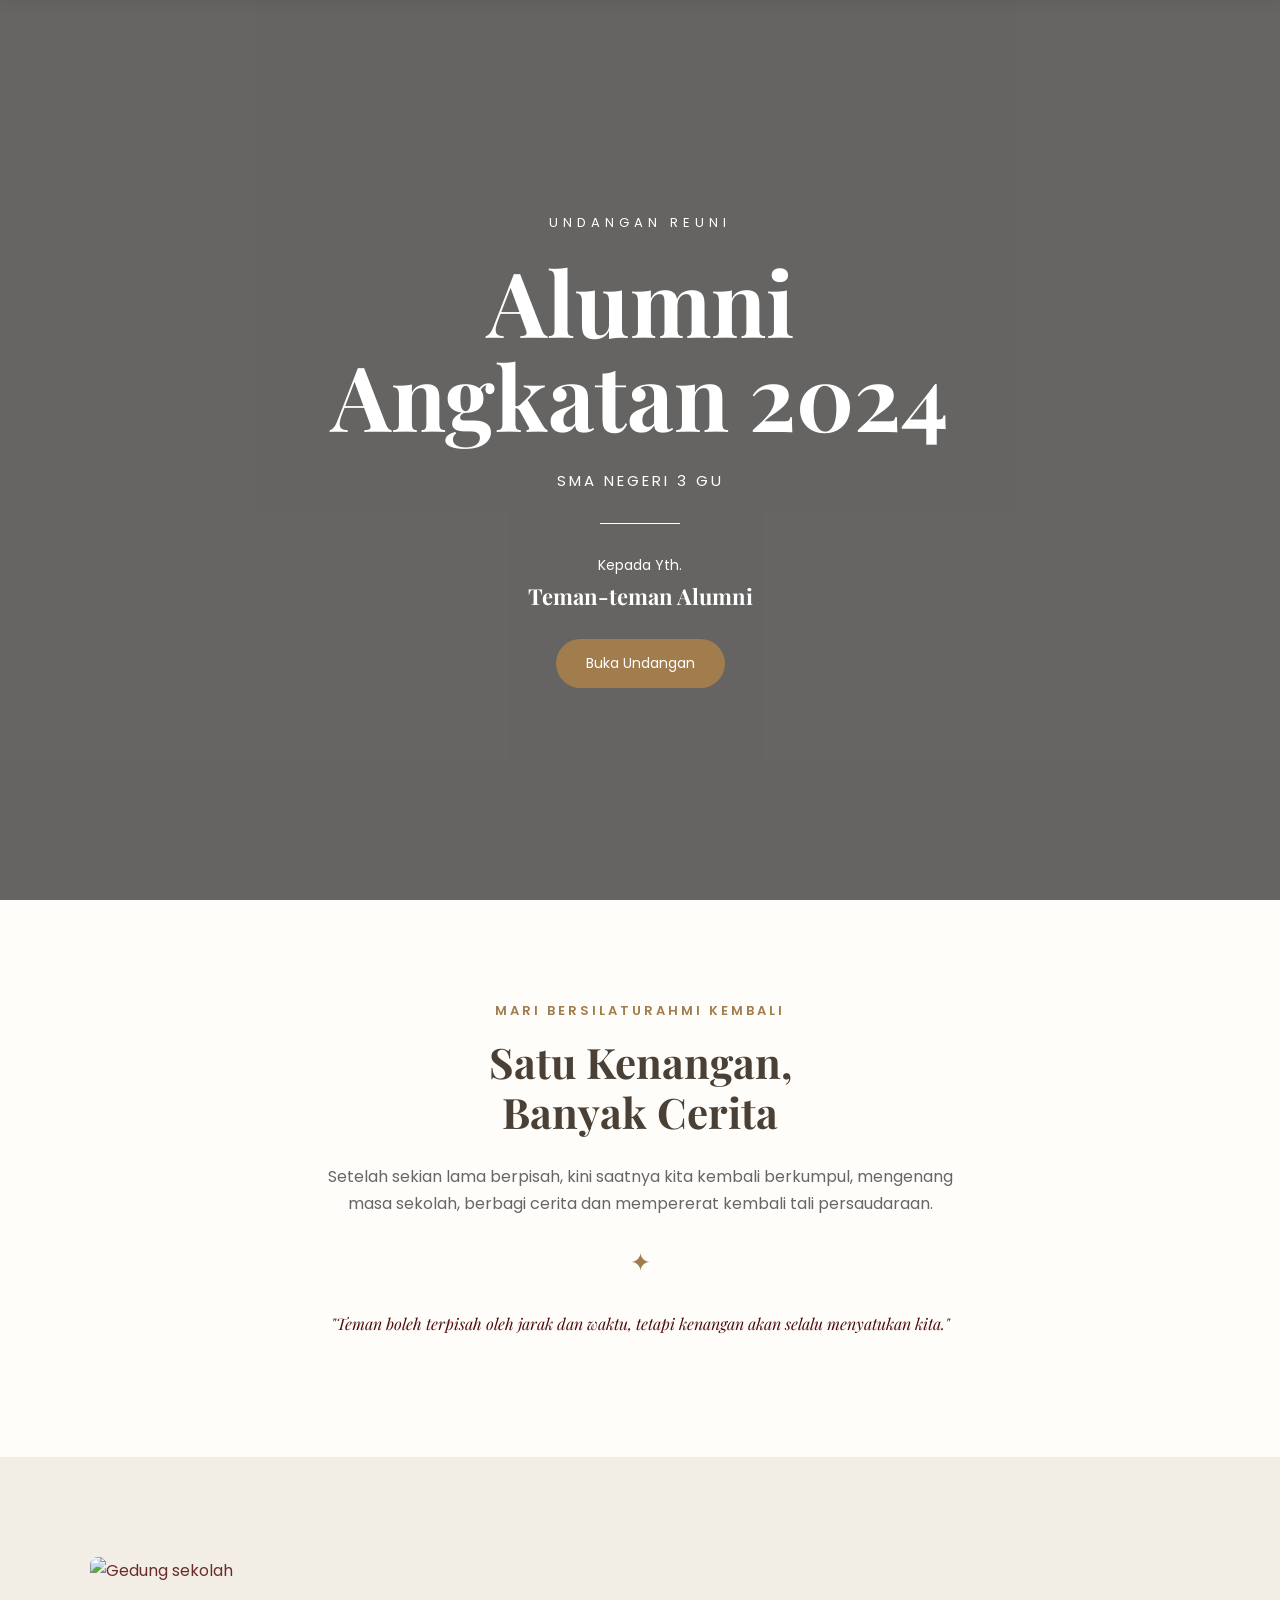
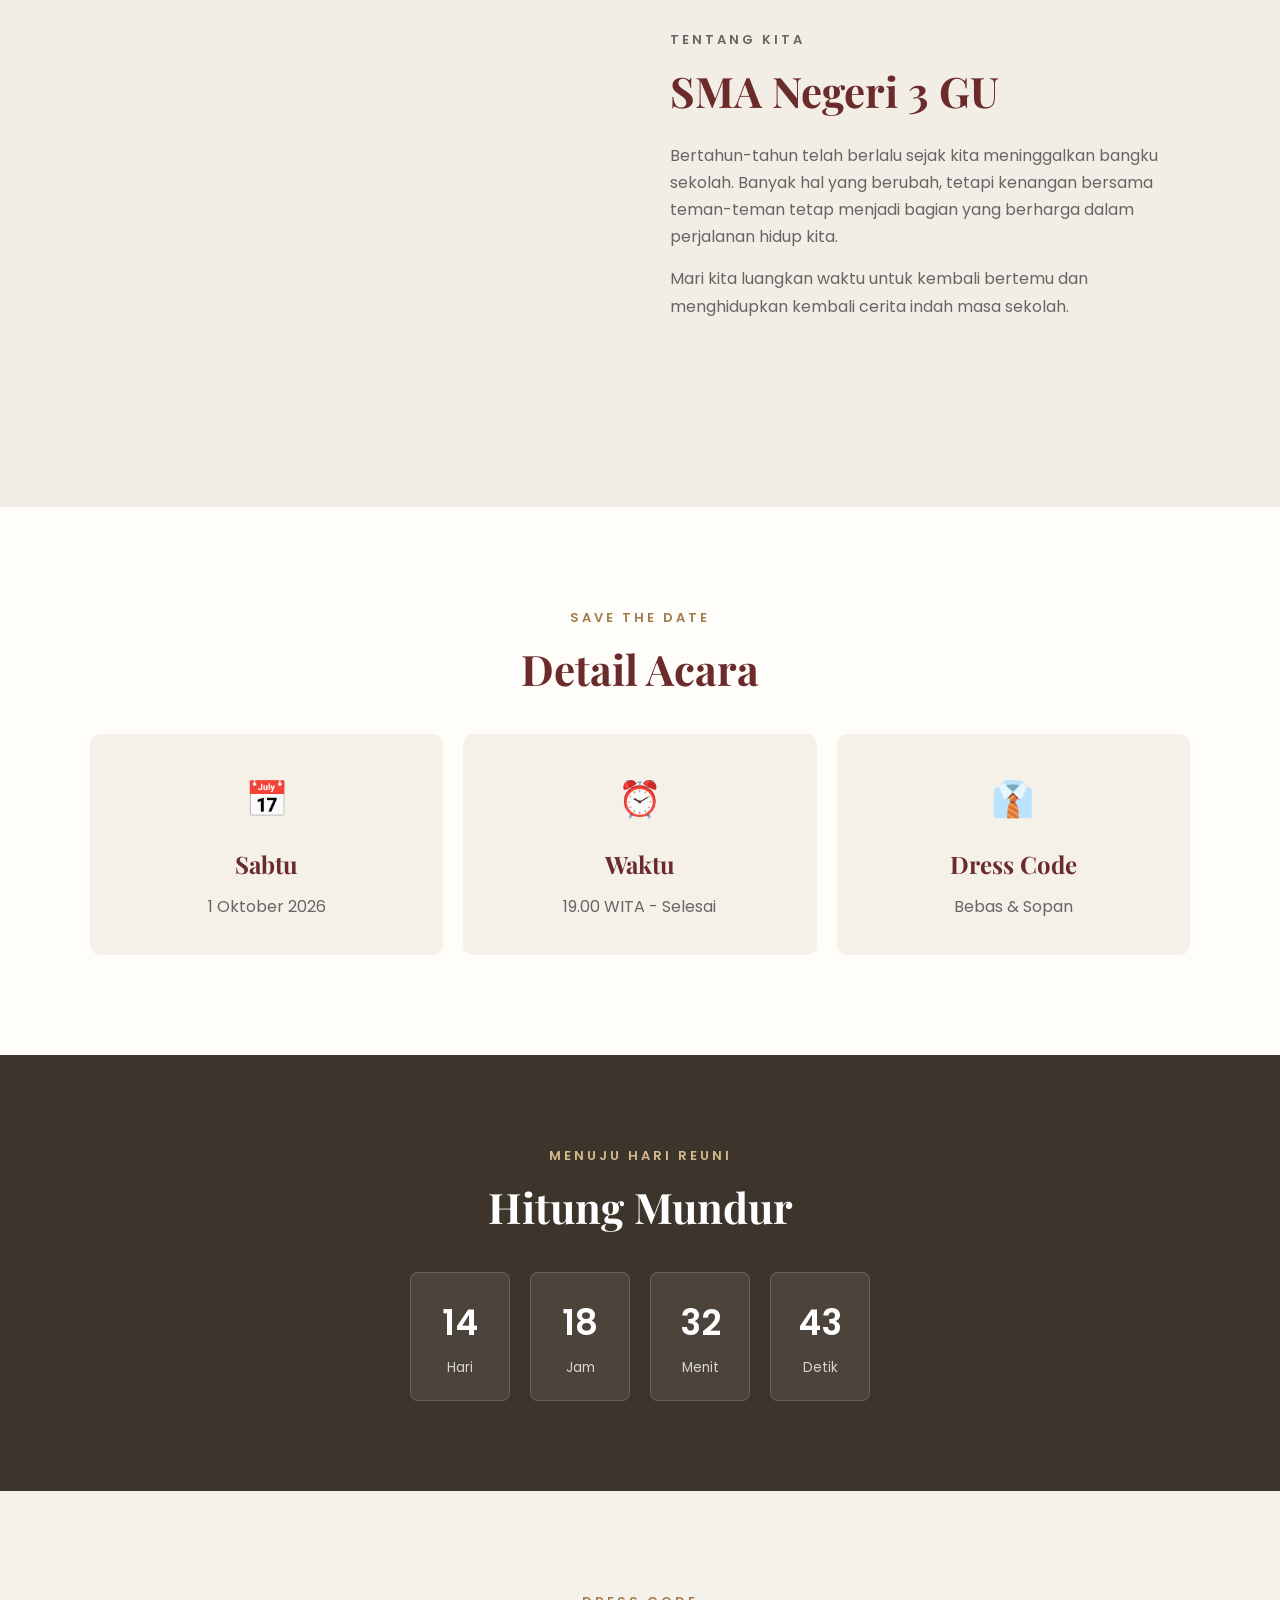
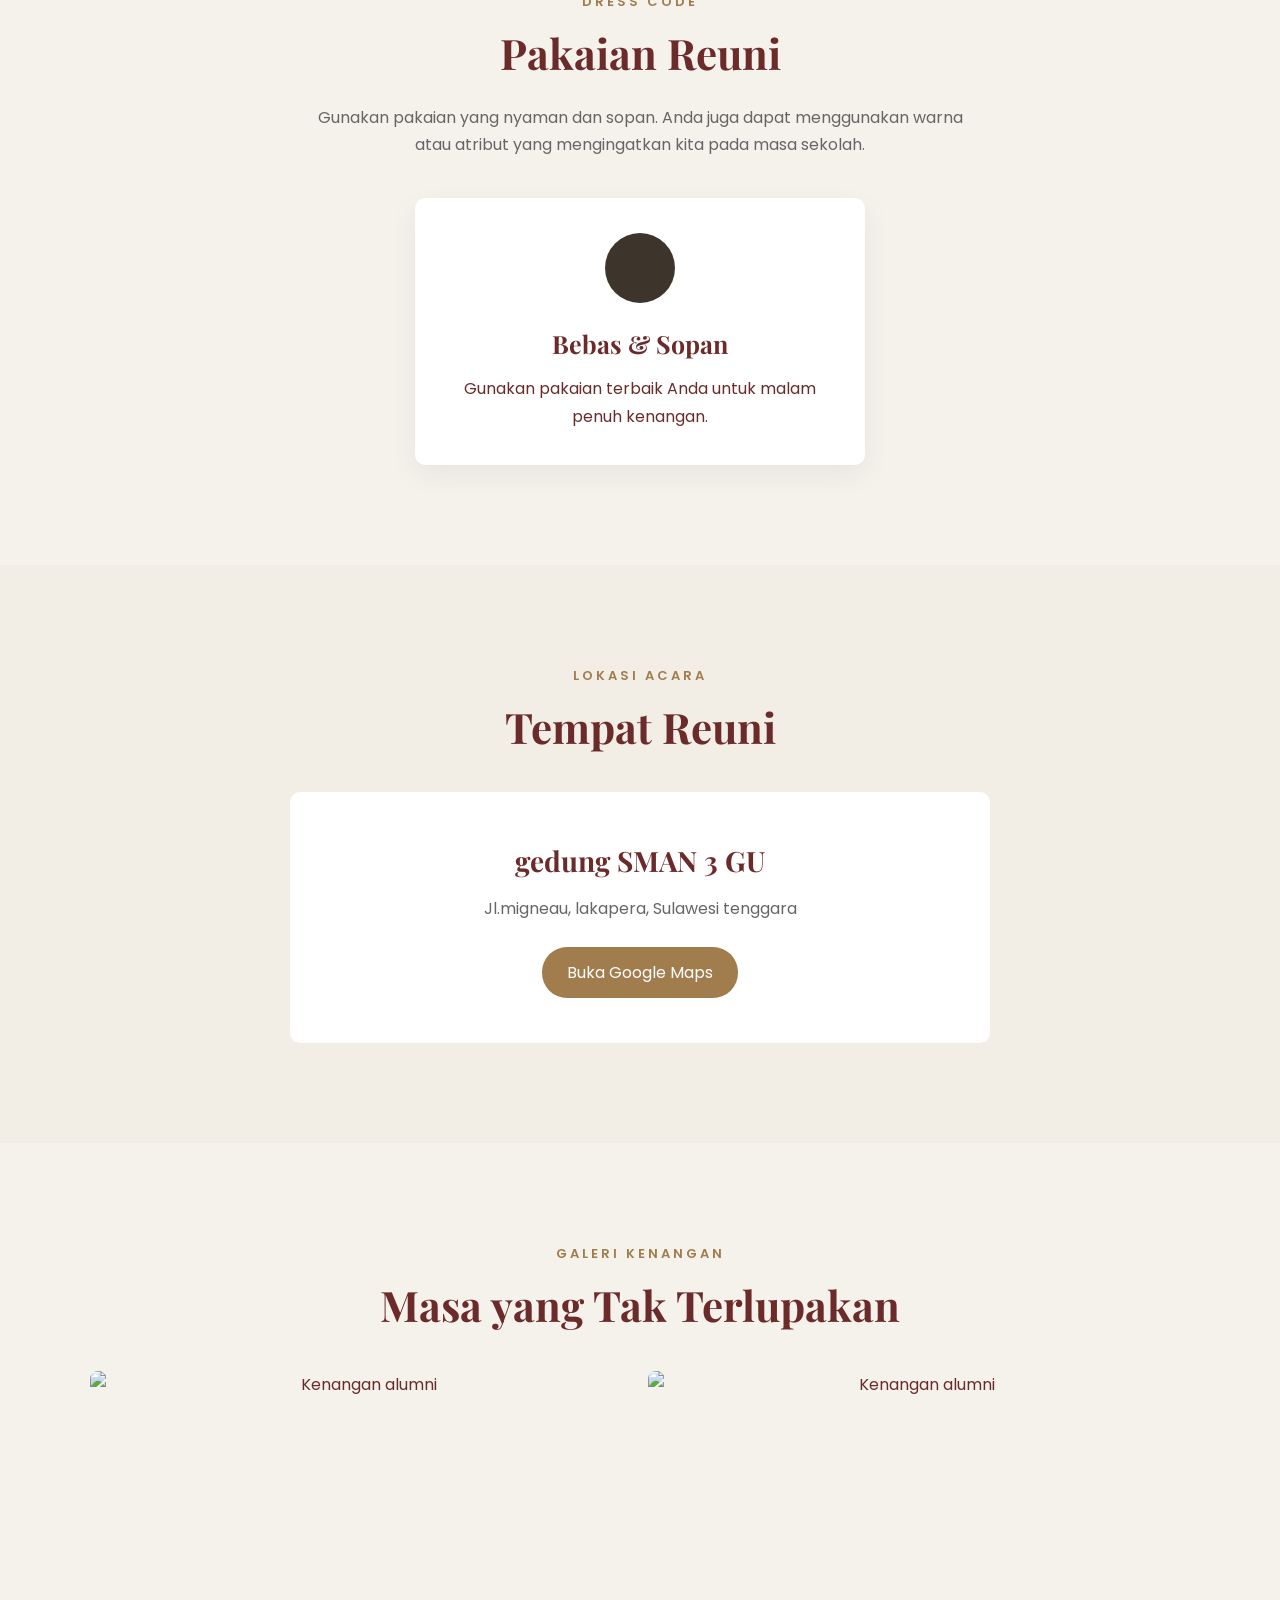
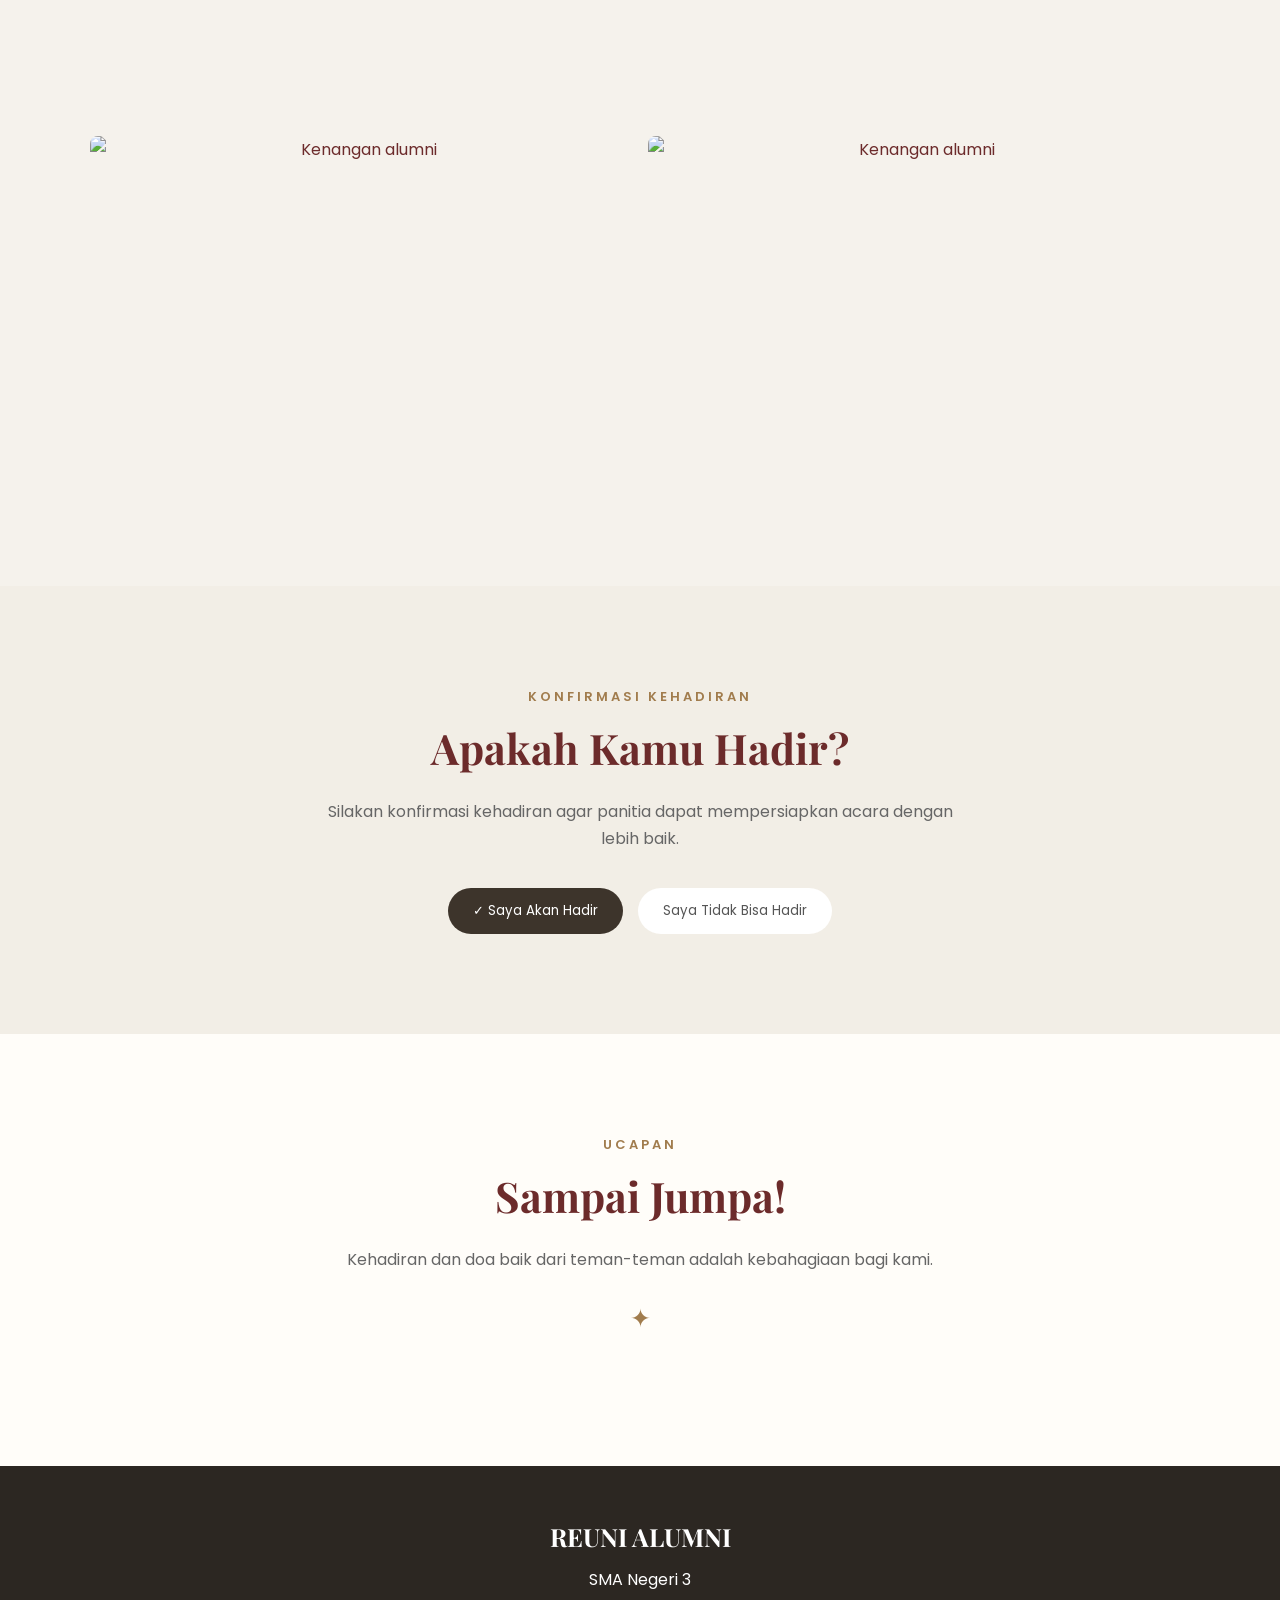
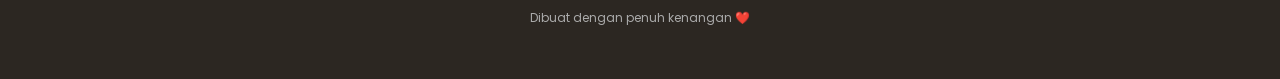
==== index.html @ e2ecbf92 "Rename indeks.html to index.html" ====
<!DOCTYPE html>
<html lang="id">
<head>
    <meta charset="UTF-8">
    <meta name="viewport" content="width=device-width, initial-scale=1.0">

    <title>Undangan Reuni Alumni</title>

    <link rel="stylesheet" href="style.css">

    <!-- Font -->
    <link rel="preconnect" href="https://fonts.googleapis.com">
    <link rel="preconnect" href="https://fonts.gstatic.com" crossorigin>
    <link href="https://fonts.googleapis.com/css2?family=Playfair+Display:wght@400;500;600;700&family=Poppins:wght@300;400;500;600&display=swap" rel="stylesheet">
</head>

<body>

    <!-- =========================
         HALAMAN PEMBUKA
    ========================== -->

    <section class="cover" id="cover">

        <div class="cover-overlay"></div>

        <div class="cover-content">

            <p class="small-title">UNDANGAN REUNI</p>

            <h1>
                Alumni<br>
                Angkatan 2024
            </h1>

            <p class="school-name">
                SMA NEGERI 3 GU
            </p>

            <div class="cover-line"></div>

            <p class="guest-text">
                Kepada Yth.
            </p>

            <h2 class="guest-name">
                Teman-teman Alumni
            </h2>

            <button class="open-button" onclick="openInvitation()">
                Buka Undangan
            </button>

        </div>

    </section>


    <!-- =========================
         NAVIGASI
    ========================== -->

    <nav class="navbar" id="navbar">

        <div class="nav-logo">
            REUNI
        </div>

        <div class="nav-links">

            <a href="#home">Beranda</a>
            <a href="#acara">Acara</a>
            <a href="#galeri">Galeri</a>
            <a href="#lokasi">Lokasi</a>
            <a href="#konfirmasi">Konfirmasi</a>

        </div>

        <button class="music-button" onclick="toggleMusic()">
            ♪
        </button>

    </nav>


    <main id="main-content">

        <!-- =========================
             HERO
        ========================== -->

        <section class="hero section" id="home">

            <div class="container">

                <p class="section-label">
                    MARI BERSILATURAHMI KEMBALI
                </p>

                <h2>
                    Satu Kenangan,<br>
                    Banyak Cerita
                </h2>

                <p class="description">
                    Setelah sekian lama berpisah, kini saatnya kita
                    kembali berkumpul, mengenang masa sekolah,
                    berbagi cerita dan mempererat kembali tali
                    persaudaraan.
                </p>

                <div class="ornament">
                    ✦
                </div>

                <p class="quote">
                    "Teman boleh terpisah oleh jarak dan waktu,
                    tetapi kenangan akan selalu menyatukan kita."
                </p>

            </div>

        </section>


        <!-- =========================
             PROFIL SEKOLAH
        ========================== -->

        <section class="school section">

            <div class="container two-column">

                <div class="image-box">

                    <img
                        src="images/gambar (2).jpeg"
                        alt="Gedung sekolah"
                    >

                </div>

                <div class="text-box">

                    <p class="section-label">
                        TENTANG KITA
                    </p>

                    <h2>
                        SMA Negeri 3 GU
                    </h2>

                    <p>
                        Bertahun-tahun telah berlalu sejak kita
                        meninggalkan bangku sekolah. Banyak hal
                        yang berubah, tetapi kenangan bersama
                        teman-teman tetap menjadi bagian yang
                        berharga dalam perjalanan hidup kita.
                    </p>

                    <p>
                        Mari kita luangkan waktu untuk kembali
                        bertemu dan menghidupkan kembali cerita
                        indah masa sekolah.
                    </p>

                </div>

            </div>

        </section>


        <!-- =========================
             DETAIL ACARA
        ========================== -->

        <section class="event section" id="acara">

            <div class="container">

                <p class="section-label">
                    SAVE THE DATE
                </p>

                <h2>
                    Detail Acara
                </h2>

                <div class="event-card">

                    <div class="event-item">

                        <span class="event-icon">📅</span>

                        <h3>
                            Sabtu
                        </h3>

                        <p>
                            1 Oktober 2026
                        </p>

                    </div>

                    <div class="event-item">

                        <span class="event-icon">⏰</span>

                        <h3>
                            Waktu
                        </h3>

                        <p>
                            19.00 WITA - Selesai
                        </p>

                    </div>

                    <div class="event-item">

                        <span class="event-icon">👔</span>

                        <h3>
                            Dress Code
                        </h3>

                        <p>
                            Bebas & Sopan
                        </p>

                    </div>

                </div>

            </div>

        </section>


        <!-- =========================
             COUNTDOWN
        ========================== -->

        <section class="countdown-section">

            <div class="container">

                <p class="section-label">
                    MENUJU HARI REUNI
                </p>

                <h2>
                    Hitung Mundur
                </h2>

               <div class="countdown">

    <div class="count-box">
        <span id="days">00</span>
        <small>Hari</small>
    </div>

    <div class="count-box">
        <span id="hours">00</span>
        <small>Jam</small>
    </div>

    <div class="count-box">
        <span id="minutes">00</span>
        <small>Menit</small>
    </div>

    <div class="count-box">
        <span id="seconds">00</span>
        <small>Detik</small>
    </div>


            </div>

        </section>


        <!-- =========================
             DRESS CODE
        ========================== -->

        <section class="dress section">

            <div class="container">

                <p class="section-label">
                    DRESS CODE
                </p>

                <h2>
                    Pakaian Reuni
                </h2>

                <p class="description">
                    Gunakan pakaian yang nyaman dan sopan.
                    Anda juga dapat menggunakan warna atau
                    atribut yang mengingatkan kita pada masa sekolah.
                </p>

                <div class="dress-box">

                    <div class="dress-color"></div>

                    <h3>
                        Bebas & Sopan
                    </h3>

                    <p>
                        Gunakan pakaian terbaik Anda
                        untuk malam penuh kenangan.
                    </p>

                </div>

            </div>

        </section>


        <!-- =========================
             LOKASI
        ========================== -->

        <section class="location section" id="lokasi">

            <div class="container">

                <p class="section-label">
                    LOKASI ACARA
                </p>

                <h2>
                    Tempat Reuni
                </h2>

                <div class="location-card">

                    <div class="location-info">

                        <h3>
                            gedung SMAN 3 GU
                        </h3>

                        <p>
                            Jl.migneau,
                            lakapera,
                            Sulawesi tenggara
                        </p>

                        <a
                            href="https://www.google.com/maps/place/SMA+NEGERI+3+GU/@-5.2052223,122.528623,18.38z/data=!4m6!3m5!1s0x2da39b0356689ca3:0xe219dee96e29bca5!8m2!3d-5.2056052!4d122.5286062!16s%2Fg%2F11gmxyjk_3?entry=ttu&g_ep=EgoyMDI2MDkyOC4wIKXMDSoASAFQAw%3D%3D"
                            target="_blank"
                            class="map-button"
                        >
                            Buka Google Maps
                        </a>

                    </div>

                </div>

            </div>

        </section>


        <!-- =========================
             GALERI
        ========================== -->

        <section class="gallery section" id="galeri">

            <div class="container">

                <p class="section-label">
                    GALERI KENANGAN
                </p>

                <h2>
                    Masa yang Tak Terlupakan
                </h2>

                <div class="gallery-grid">

                    <div class="gallery-item">
                        <img
                            src="images/gambar (3).jpeg"
                            alt="Kenangan alumni"
                        >
                    </div>

                    
                    <div class="gallery-item">
                        <img
                            src="images/gambar (5).jpeg"
                            alt="Kenangan alumni"
                        >
                    </div>

                    <div class="gallery-item">
                        <img
                            src="images/gambar (4).jpeg"
                            alt="Kenangan alumni"
                        >
                    </div>

                    <div class="gallery-item">
                        <img
                            src="images/gambar (7).jpeg"
                            alt="Kenangan alumni"
                        >
                    </div>

                </div>

            </div>

        </section>


        <!-- =========================
             KONFIRMASI
        ========================== -->

        <section class="confirmation section" id="konfirmasi">

            <div class="container">

                <p class="section-label">
                    KONFIRMASI KEHADIRAN
                </p>

                <h2>
                    Apakah Kamu Hadir?
                </h2>

                <p class="description">
                    Silakan konfirmasi kehadiran agar panitia
                    dapat mempersiapkan acara dengan lebih baik.
                </p>

                <div class="confirmation-buttons">

                    <button
                        class="present-button"
                        onclick="confirmAttendance('Hadir')"
                    >
                        ✓ Saya Akan Hadir
                    </button>

                    <button
                        class="absent-button"
                        onclick="confirmAttendance('Tidak Hadir')"
                    >
                        Saya Tidak Bisa Hadir
                    </button>

                </div>

            </div>

        </section>


        <!-- =========================
             UCAPAN
        ========================== -->

        <section class="message section">

            <div class="container">

                <p class="section-label">
                    UCAPAN
                </p>

                <h2>
                    Sampai Jumpa!
                </h2>

                <p class="description">
                    Kehadiran dan doa baik dari teman-teman
                    adalah kebahagiaan bagi kami.
                </p>

                <div class="ornament">
                    ✦
                </div>

            </div>

        </section>

    </main>


    <!-- =========================
         FOOTER
    ========================== -->

    <footer>

        <h3>
            REUNI ALUMNI
        </h3>

        <p>
            SMA Negeri 3
        </p>

        <p class="footer-small">
            Dibuat dengan penuh kenangan ❤️
        </p>

    </footer>


    <!-- MUSIK -->

   <audio id="backgroundMusic" loop>
    <source src="music/satu.mp4" type="audio/mpeg">
</audio>


    <script src="script.js"></script>

</body>
</html>
---- style.css ----
/* =================================
   RESET
================================= */

* {
    margin: 0;
    padding: 0;
    box-sizing: border-box;
}

html {
    scroll-behavior: smooth;
}

body {
    font-family: "Poppins", sans-serif;
    background: #f5f2ec;
    color: #6c2b2b;
    line-height: 1.7;
}

img {
    width: 100%;
    display: block;
}

button {
    font-family: inherit;
    cursor: pointer;
}


/* =================================
   CONTAINER
================================= */

.container {
    width: 90%;
    max-width: 1100px;
    margin: auto;
}

.section {
    padding: 100px 0;
}

.section-label {
    color: #a17c4d;
    font-size: 13px;
    font-weight: 600;
    letter-spacing: 3px;
    margin-bottom: 15px;
}

h1,
h2,
h3 {
    font-family: "Playfair Display", serif;
}

h2 {
    font-size: 42px;
    line-height: 1.2;
    margin-bottom: 25px;
}

.description {
    max-width: 650px;
    margin: auto;
    color: #666;
}


/* =================================
   COVER
================================= */

.cover {
    min-height: 100vh;

    background-image:
        url("images/gambar (6).jpeg");

    background-size: cover;
    background-position: center;

    position: relative;

    display: flex;
    align-items: center;
    justify-content: center;

    text-align: center;

    color: white;
}

.cover-overlay {
    position: absolute;
    inset: 0;
    background: rgba(25, 25, 25, 0.65);
}

.cover-content {
    position: relative;
    z-index: 2;
    padding: 30px;
}

.small-title {
    letter-spacing: 5px;
    font-size: 13px;
    margin-bottom: 20px;
}

.cover h1 {
    font-size: clamp(50px, 8vw, 90px);
    line-height: 1.05;
    margin-bottom: 25px;
}

.school-name {
    font-size: 15px;
    letter-spacing: 3px;
}

.cover-line {
    width: 80px;
    height: 1px;
    background: white;
    margin: 30px auto;
}

.guest-text {
    font-size: 14px;
}

.guest-name {
    margin: 5px 0 30px;
    font-size: 22px;
}

.open-button {
    border: none;
    padding: 14px 30px;
    background: #a17c4d;
    color: white;
    border-radius: 30px;
    font-size: 14px;
    transition: 0.3s;
}

.open-button:hover {
    background: #806039;
    transform: translateY(-3px);
}


/* =================================
   NAVBAR
================================= */

.navbar {
    position: fixed;
    top: 0;
    left: 0;
    width: 100%;

    padding: 15px 5%;

    display: flex;
    justify-content: space-between;
    align-items: center;

    background: rgba(255, 255, 255, 0.95);

    z-index: 1000;

    transform: translateY(-100%);
    transition: 0.4s;

    box-shadow: 0 2px 15px rgba(0,0,0,0.08);
}

.navbar.active {
    transform: translateY(0);
}

.nav-logo {
    font-family: "Playfair Display", serif;
    font-weight: bold;
    font-size: 20px;
    color: #8a673d;
}

.nav-links {
    display: flex;
    gap: 25px;
}

.nav-links a {
    text-decoration: none;
    color: #444;
    font-size: 13px;
}

.nav-links a:hover {
    color: #a17c4d;
}

.music-button {
    width: 38px;
    height: 38px;
    border: none;
    border-radius: 50%;
    background: #a17c4d;
    color: white;
}


/* =================================
   HERO
================================= */

.hero {
    text-align: center;
    background: #fffdf9;
}

.hero h2 {
    color: #4a4035;
}

.quote {
    max-width: 650px;
    margin: 20px auto;
    font-family: "Playfair Display", serif;
    font-style: italic;
    color: #4d0e0e;
}

.ornament {
    color: #a17c4d;
    font-size: 25px;
    margin: 25px 0;
}


/* =================================
   SCHOOL
================================= */

.school {
    background: #f2eee6;
}

.two-column {
    display: grid;
    grid-template-columns: 1fr 1fr;
    gap: 60px;
    align-items: center;
}

.image-box img {
    height: 450px;
    object-fit: cover;
    border-radius: 8px;
}

.text-box p {
    color: #666;
    margin-bottom: 15px;
}


/* =================================
   EVENT
================================= */

.event {
    text-align: center;
    background: #fffdf9;
}

.event-card {
    display: grid;
    grid-template-columns: repeat(3, 1fr);
    gap: 20px;
    margin-top: 40px;
}

.event-item {
    padding: 35px 20px;
    background: #f5f1e9;
    border-radius: 10px;
}

.event-icon {
    display: block;
    font-size: 35px;
    margin-bottom: 15px;
}

.event-item h3 {
    font-size: 24px;
    margin-bottom: 8px;
}

.event-item p {
    color: #666;
}


/* =================================
   COUNTDOWN
================================= */

.countdown-section {
    padding: 90px 0;
    background: #3d342b;
    color: white;
    text-align: center;
}

.countdown-section .section-label {
    color: #d6b98e;
}

.countdown {
    display: flex;
    justify-content: center;
    gap: 20px;
    margin-top: 40px;
}

.count-box {
    min-width: 100px;
    padding: 20px;
    background: rgba(255,255,255,0.08);
    border: 1px solid rgba(255,255,255,0.15);
    border-radius: 8px;
}

.count-box span {
    display: block;
    font-size: 35px;
    font-weight: 600;
}

.count-box small {
    color: #d6d6d6;
}


/* =================================
   DRESS
================================= */

.dress {
    text-align: center;
}

.dress-box {
    max-width: 450px;
    margin: 40px auto 0;
    padding: 35px;
    background: white;
    border-radius: 10px;
    box-shadow: 0 10px 30px rgba(0,0,0,0.06);
}

.dress-color {
    width: 70px;
    height: 70px;
    background: #3d342b;
    border-radius: 50%;
    margin: 0 auto 20px;
}

.dress-box h3 {
    font-size: 25px;
    margin-bottom: 10px;
}


/* =================================
   LOCATION
================================= */

.location {
    background: #f2eee6;
    text-align: center;
}

.location-card {
    max-width: 700px;
    margin: 40px auto 0;
    padding: 45px;
    background: white;
    border-radius: 10px;
}

.location-info h3 {
    font-size: 28px;
    margin-bottom: 10px;
}

.location-info p {
    color: #666;
    margin-bottom: 25px;
}

.map-button {
    display: inline-block;
    padding: 12px 25px;
    background: #a17c4d;
    color: white;
    text-decoration: none;
    border-radius: 25px;
}


/* =================================
   GALLERY
================================= */

.gallery {
    text-align: center;
}

.gallery-grid {
    display: grid;
    grid-template-columns: repeat(2, 1fr);
    gap: 15px;
    margin-top: 40px;
}

.gallery-item {
    overflow: hidden;
    border-radius: 8px;
}

.gallery-item img {
    height: 350px;
    object-fit: cover;
    transition: 0.5s;
}

.gallery-item:hover img {
    transform: scale(1.05);
}


/* =================================
   CONFIRMATION
================================= */

.confirmation {
    background: #f2eee6;
    text-align: center;
}

.confirmation-buttons {
    margin-top: 35px;

    display: flex;
    justify-content: center;
    gap: 15px;
    flex-wrap: wrap;
}

.present-button,
.absent-button {
    padding: 13px 25px;
    border-radius: 30px;
    border: none;
}

.present-button {
    background: #3d342b;
    color: white;
}

.absent-button {
    background: white;
    color: #555;
}


/* =================================
   MESSAGE
================================= */

.message {
    text-align: center;
    background: #fffdf9;
}


/* =================================
   FOOTER
================================= */

footer {
    padding: 50px 20px;
    text-align: center;
    background: #2c2722;
    color: white;
}

footer h3 {
    font-size: 25px;
    margin-bottom: 8px;
}

.footer-small {
    margin-top: 15px;
    font-size: 12px;
    color: #aaa;
}


/* =================================
   RESPONSIVE HP
================================= */

@media (max-width: 768px) {

    .section {
        padding: 70px 0;
    }

    h2 {
        font-size: 34px;
    }

    .nav-links {
        display: none;
    }

    .two-column {
        grid-template-columns: 1fr;
        gap: 35px;
    }

    .image-box img {
        height: 320px;
    }

    .event-card {
        grid-template-columns: 1fr;
    }

    .countdown {
        gap: 8px;
    }

    .count-box {
        min-width: 70px;
        padding: 15px 8px;
    }

    .count-box span {
        font-size: 25px;
    }

    .count-box small {
        font-size: 10px;
    }

    .gallery-grid {
        grid-template-columns: 1fr;
    }

    .gallery-item img {
        height: 300px;
    }

    .location-card {
        padding: 30px 20px;
    }

}

@media (max-width: 400px) {

    .count-box {
        min-width: 60px;
    }

    .count-box span {
        font-size: 21px;
    }

    .cover h1 {
        font-size: 48px;
    }

}
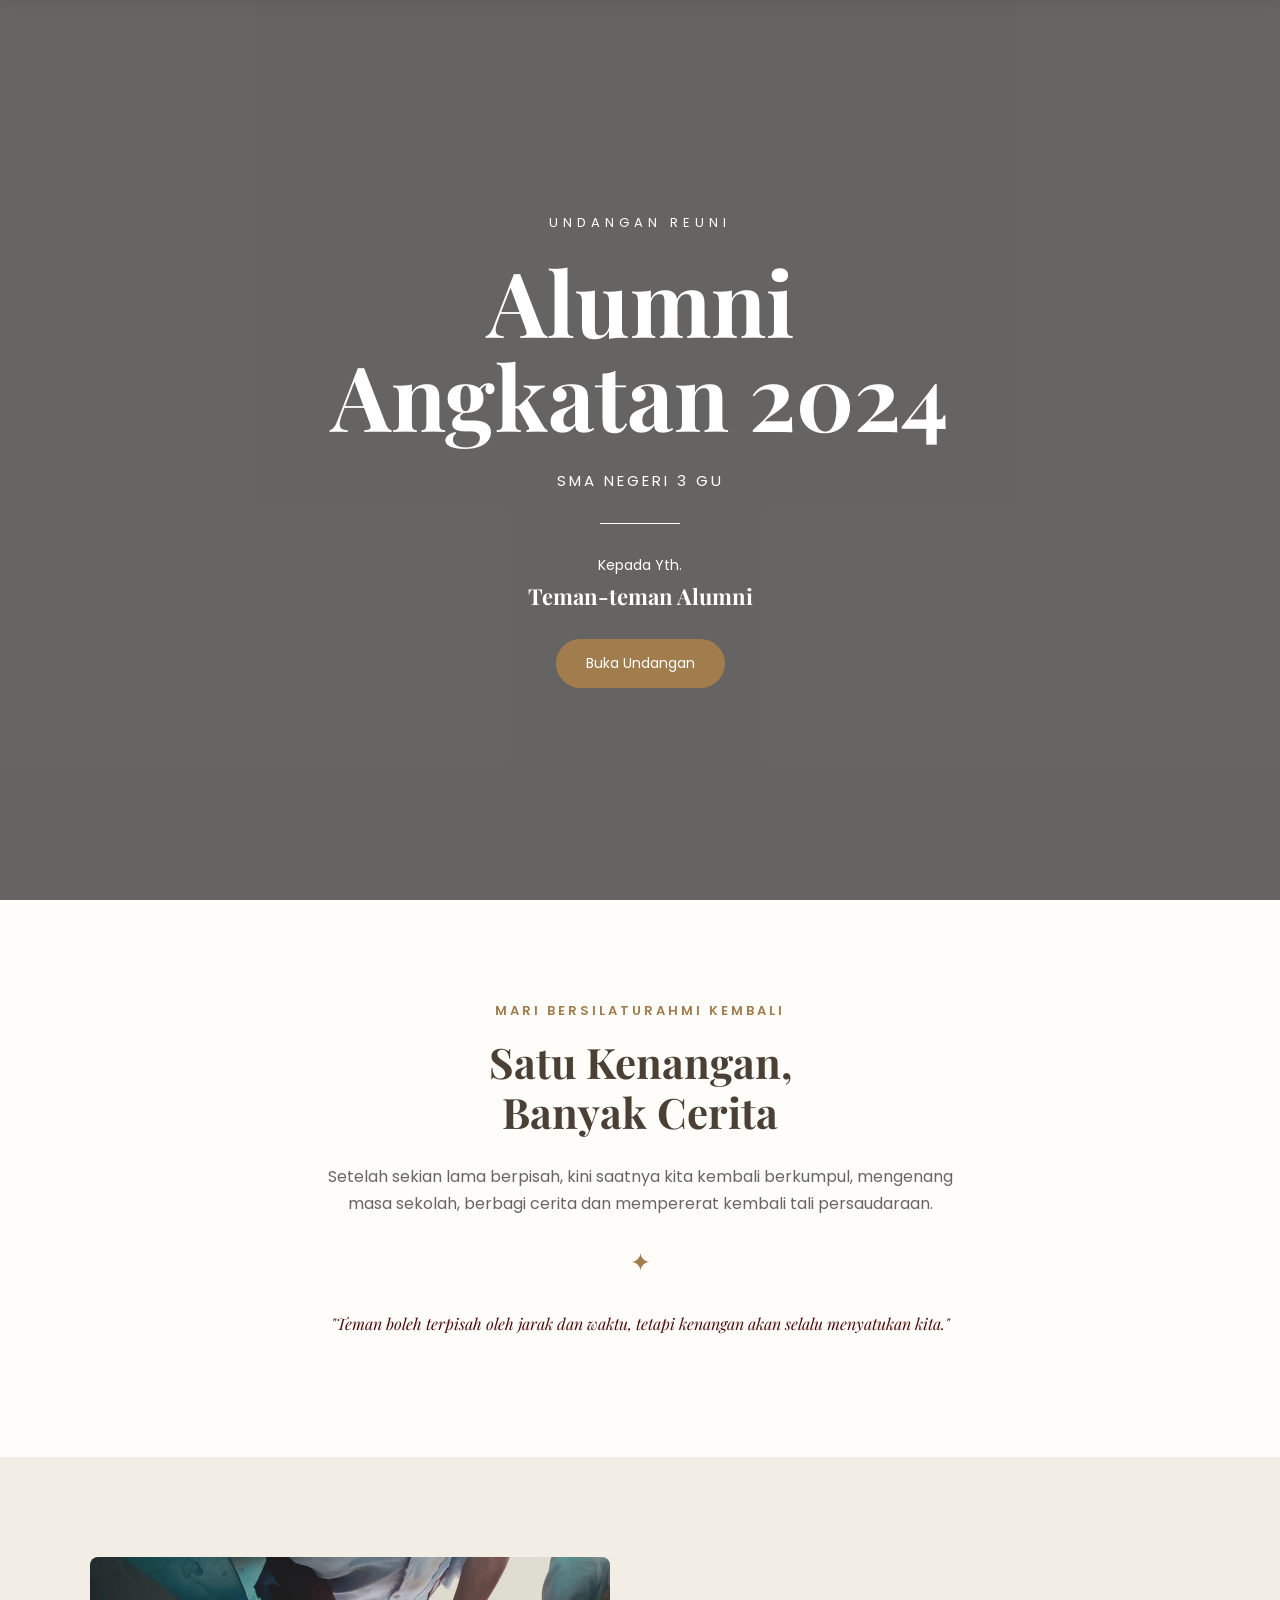
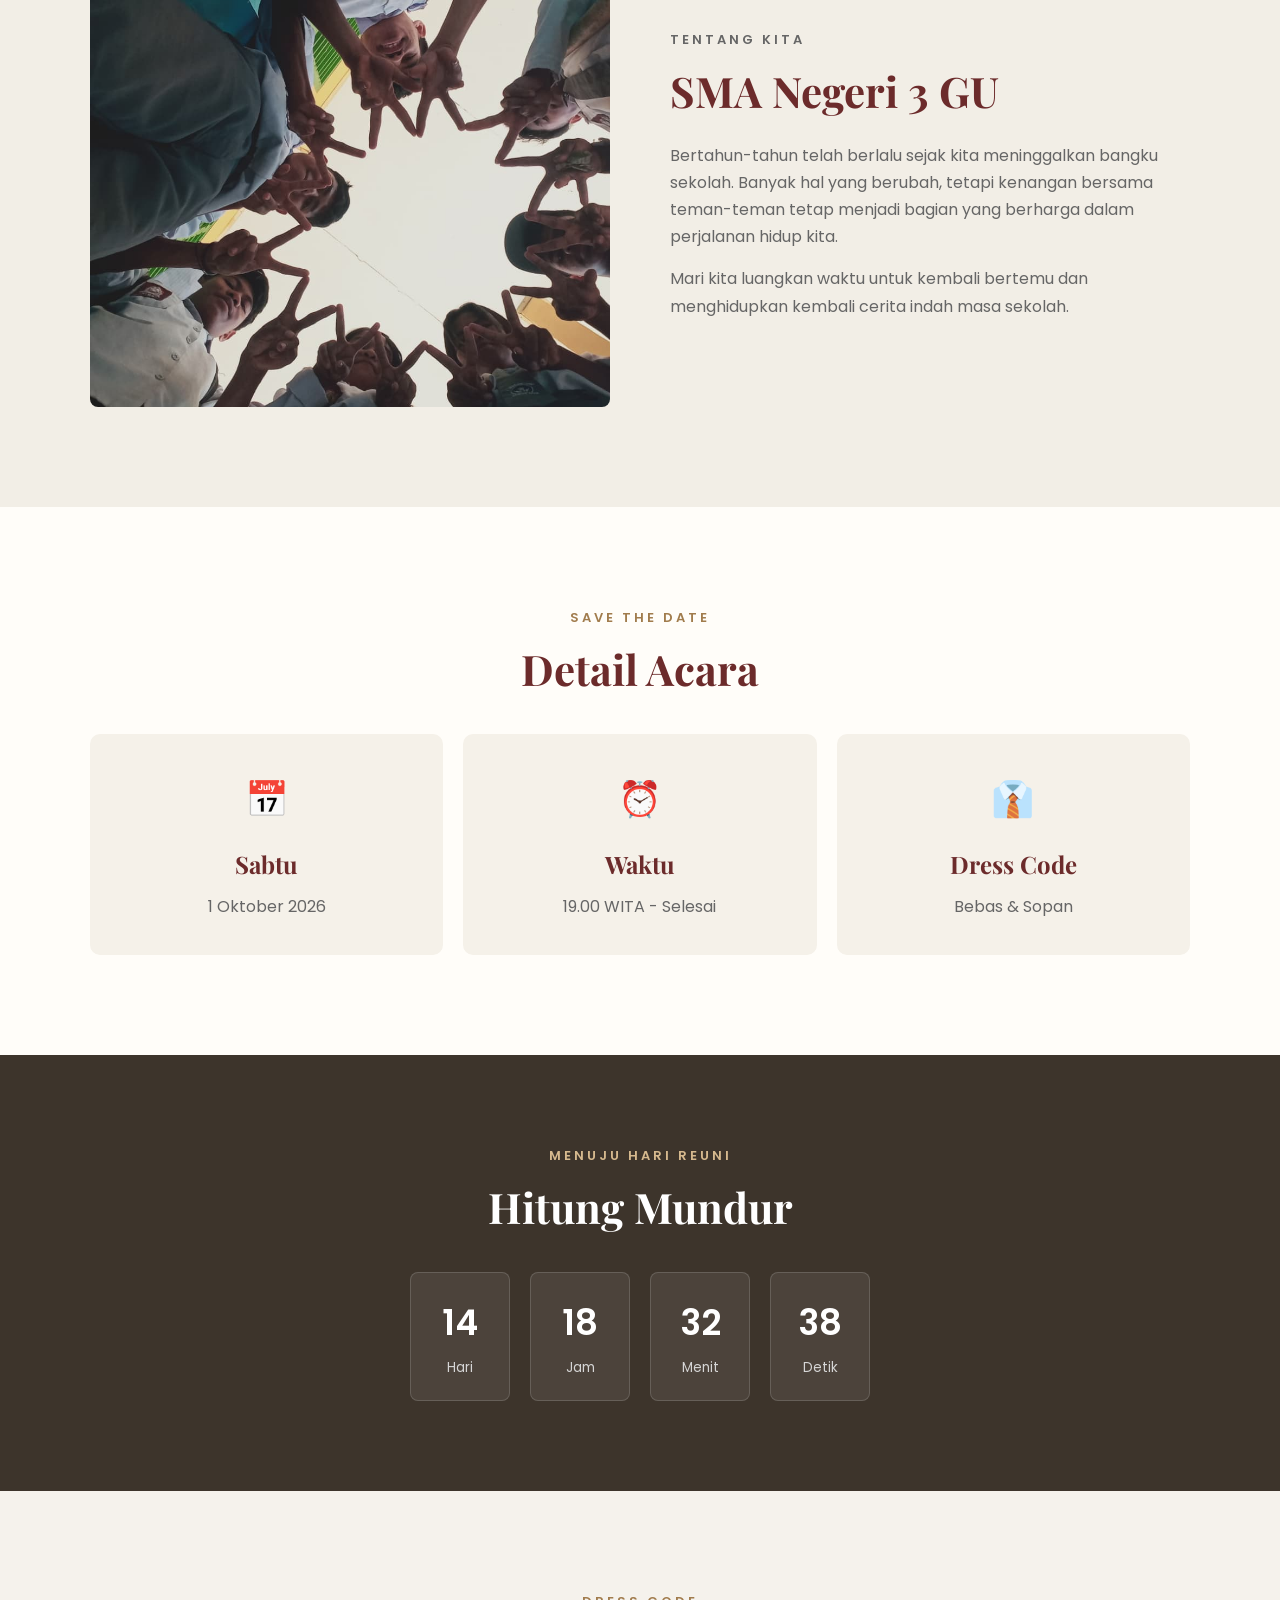
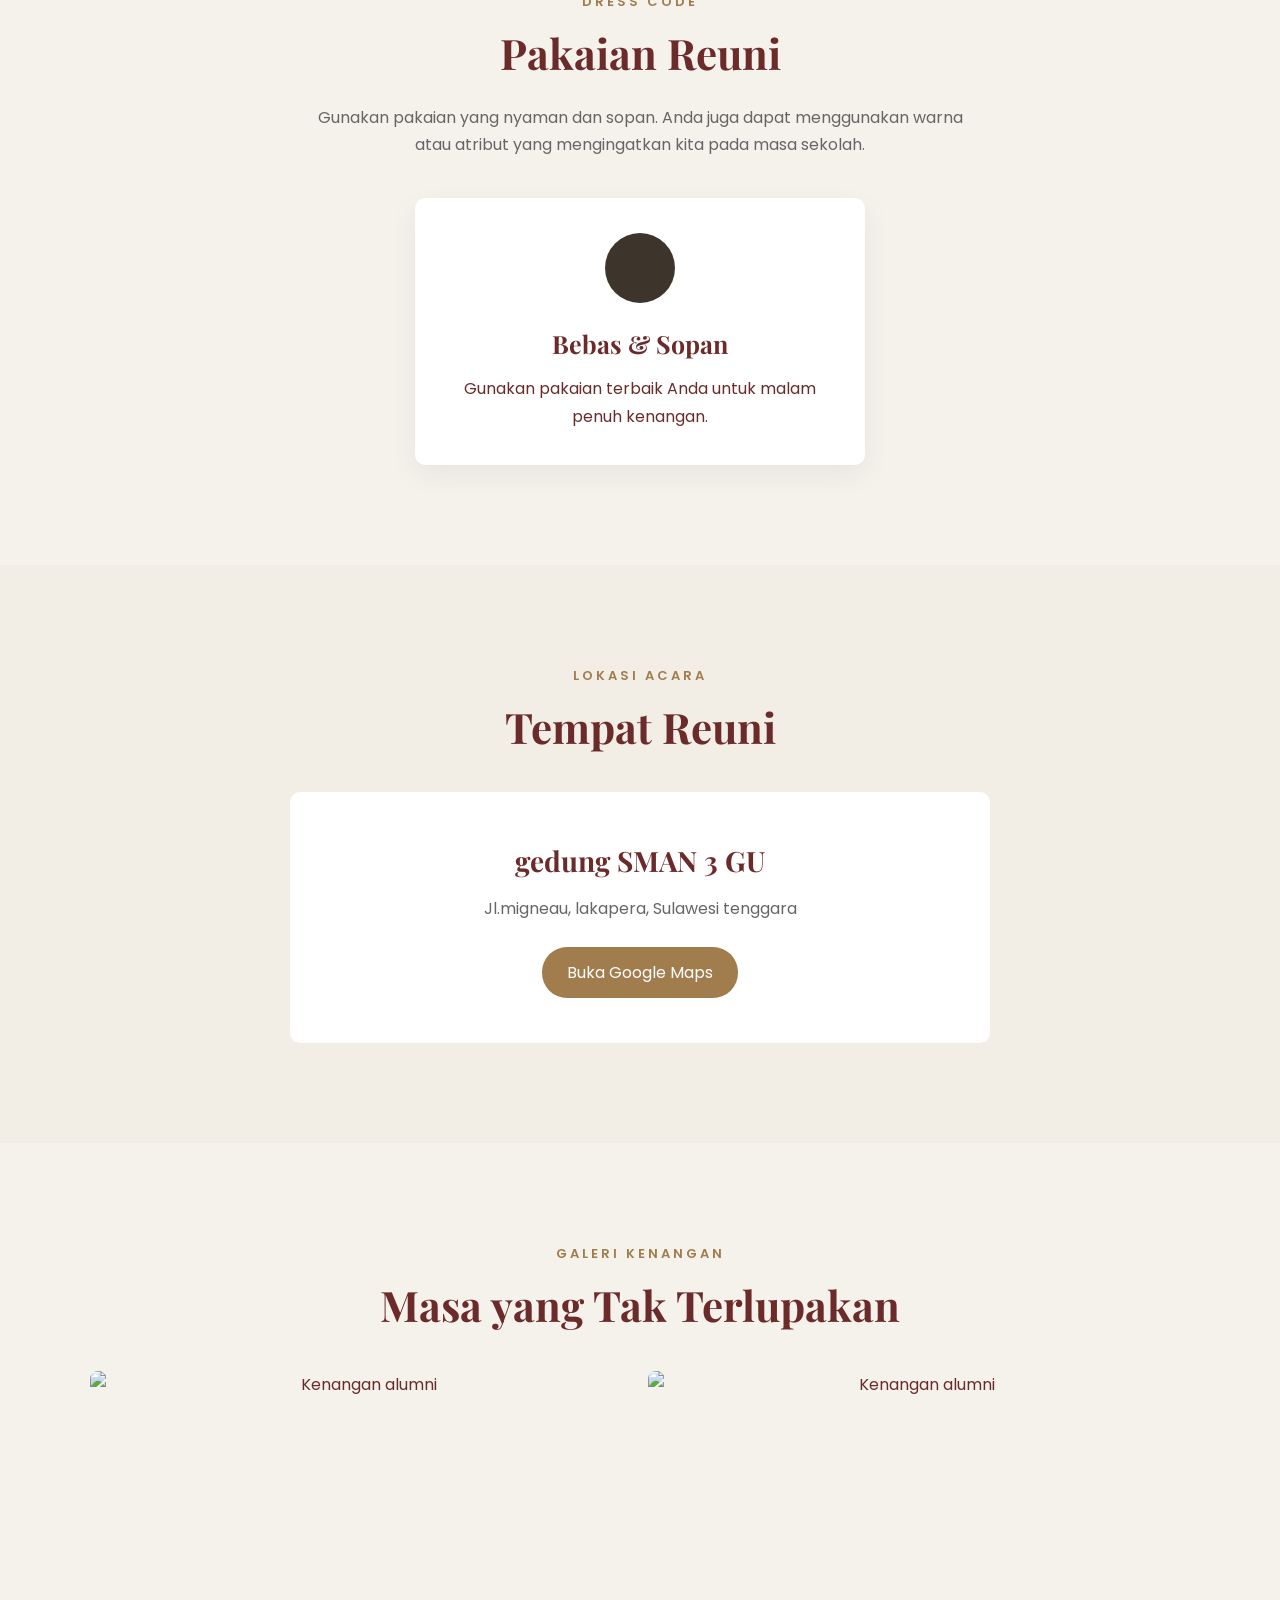
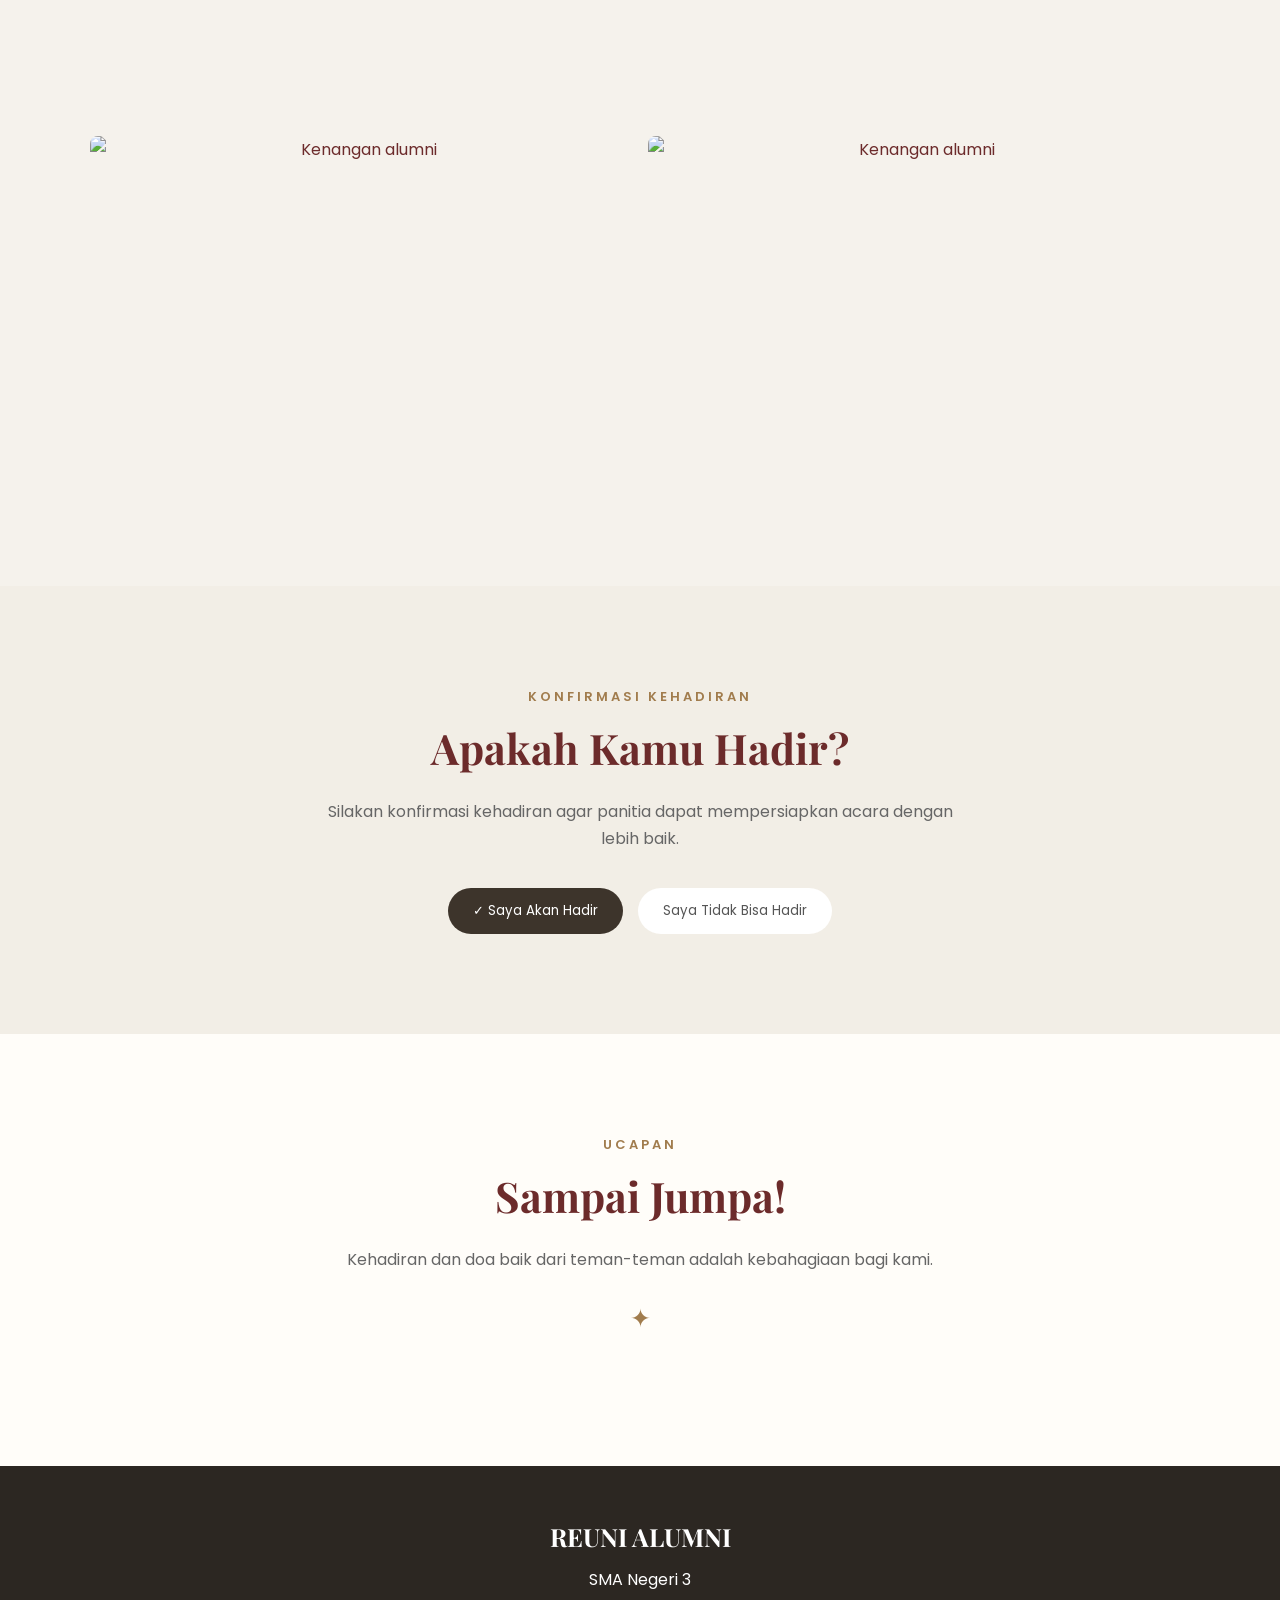
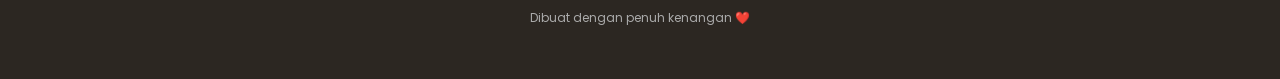
==== commit e02096b3: "Update index.html" ====
--- a/index.html
+++ b/index.html
@@ -134,7 +134,7 @@
                 <div class="image-box">
 
                     <img
-                        src="images/gambar (2).jpeg"
+                        src="gambar (2).jpeg"
                         alt="Gedung sekolah"
                     >
 
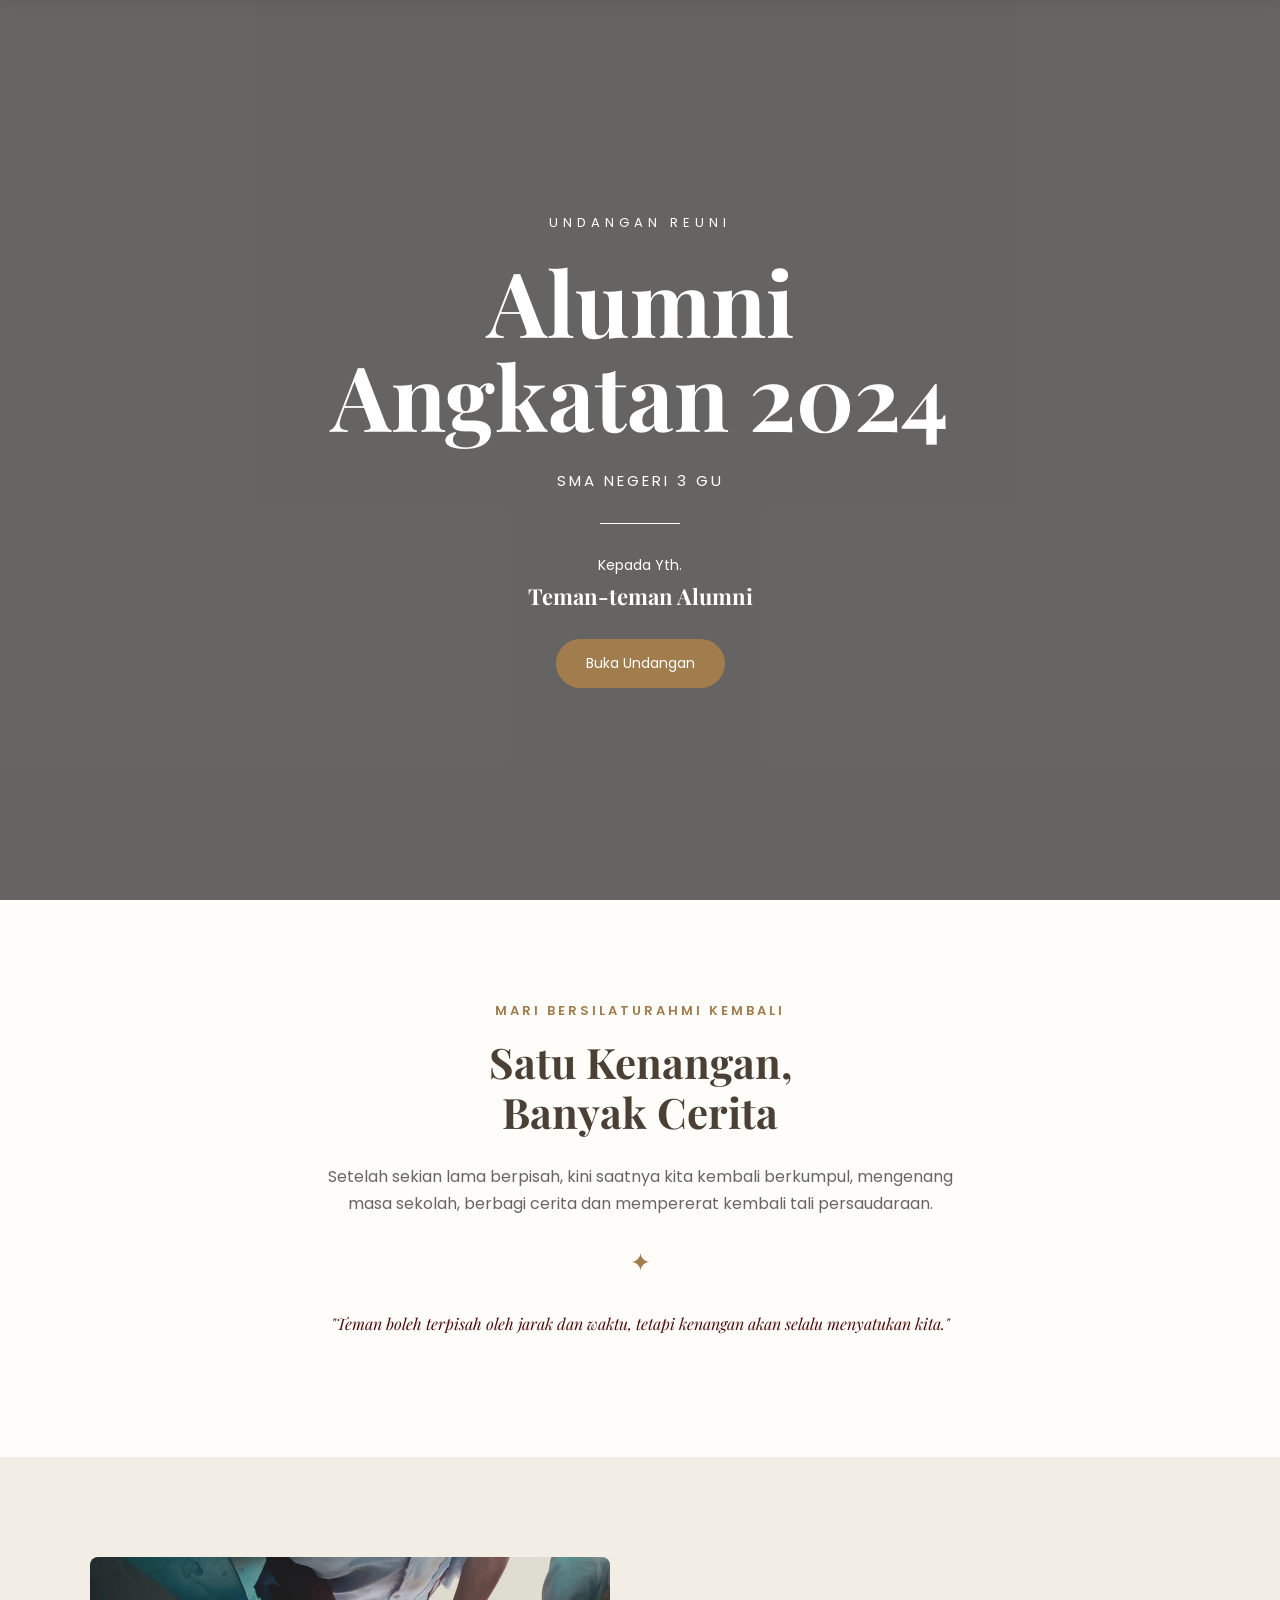
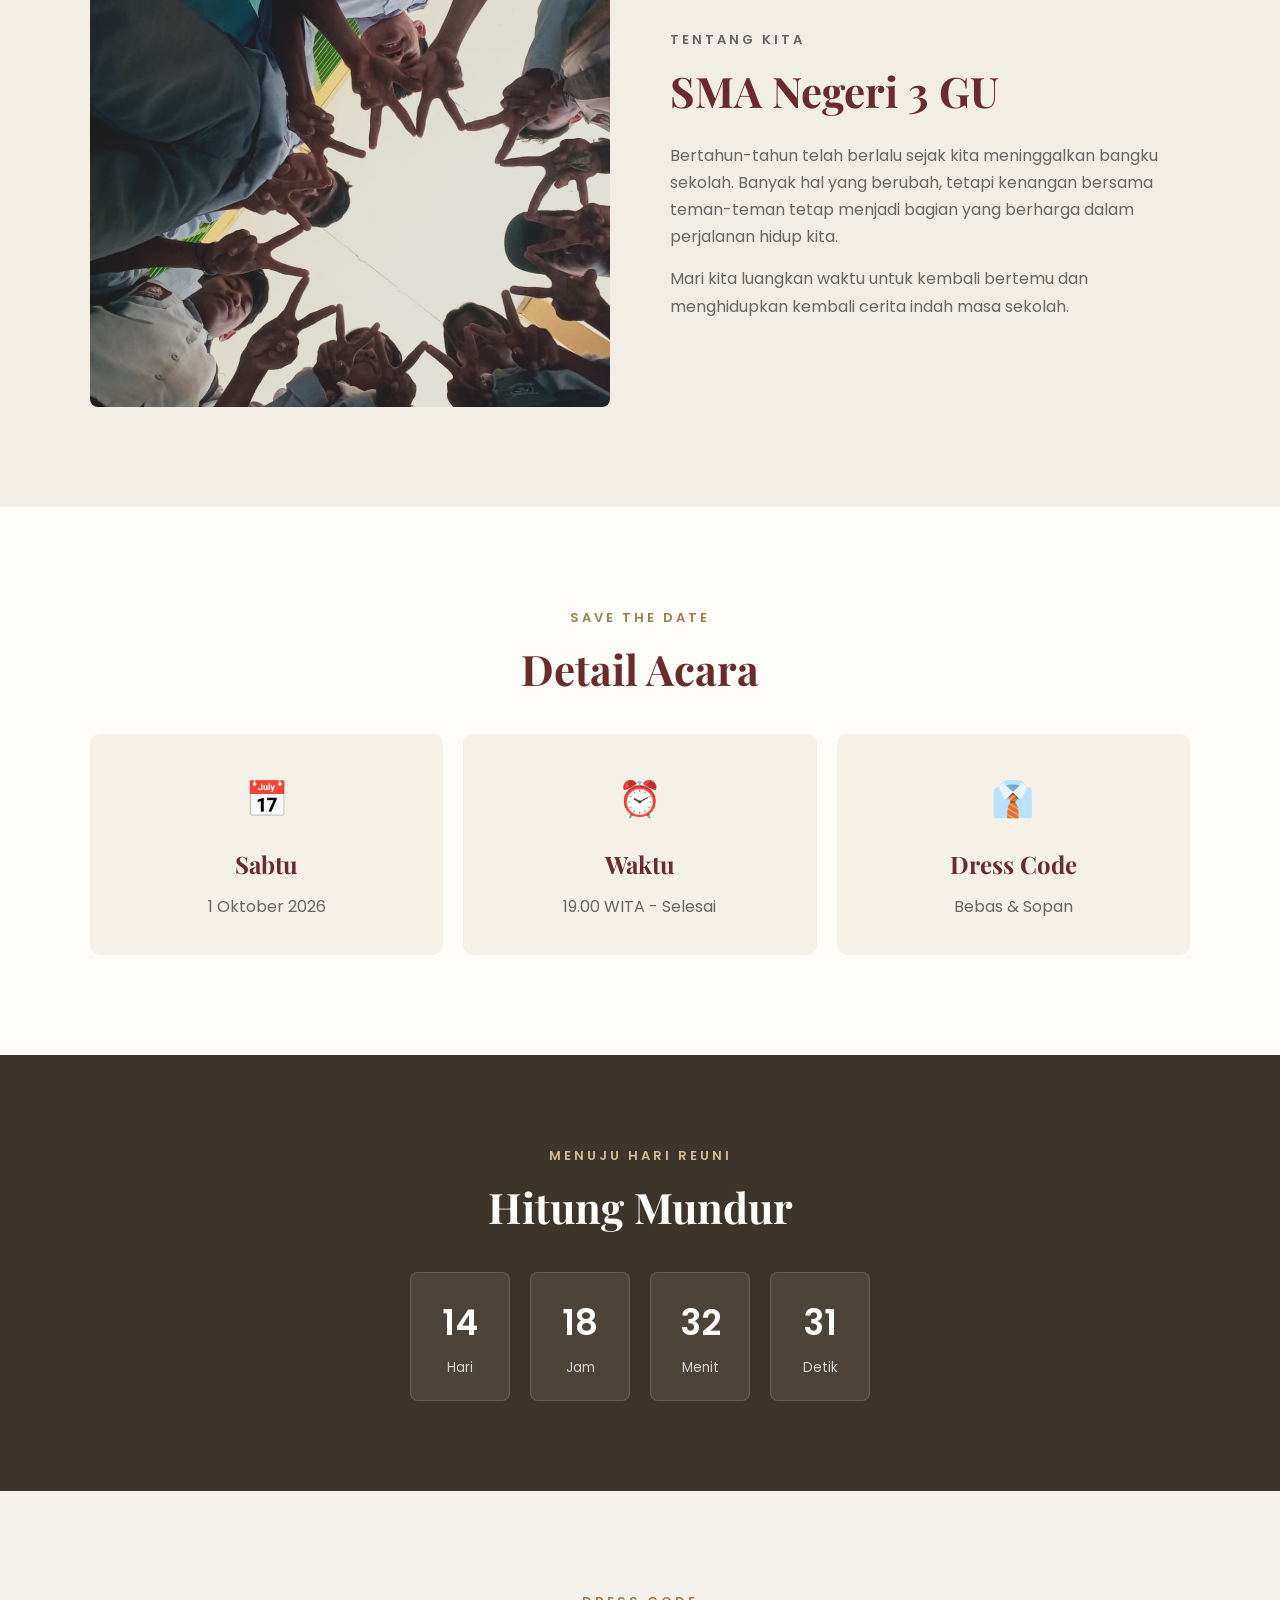
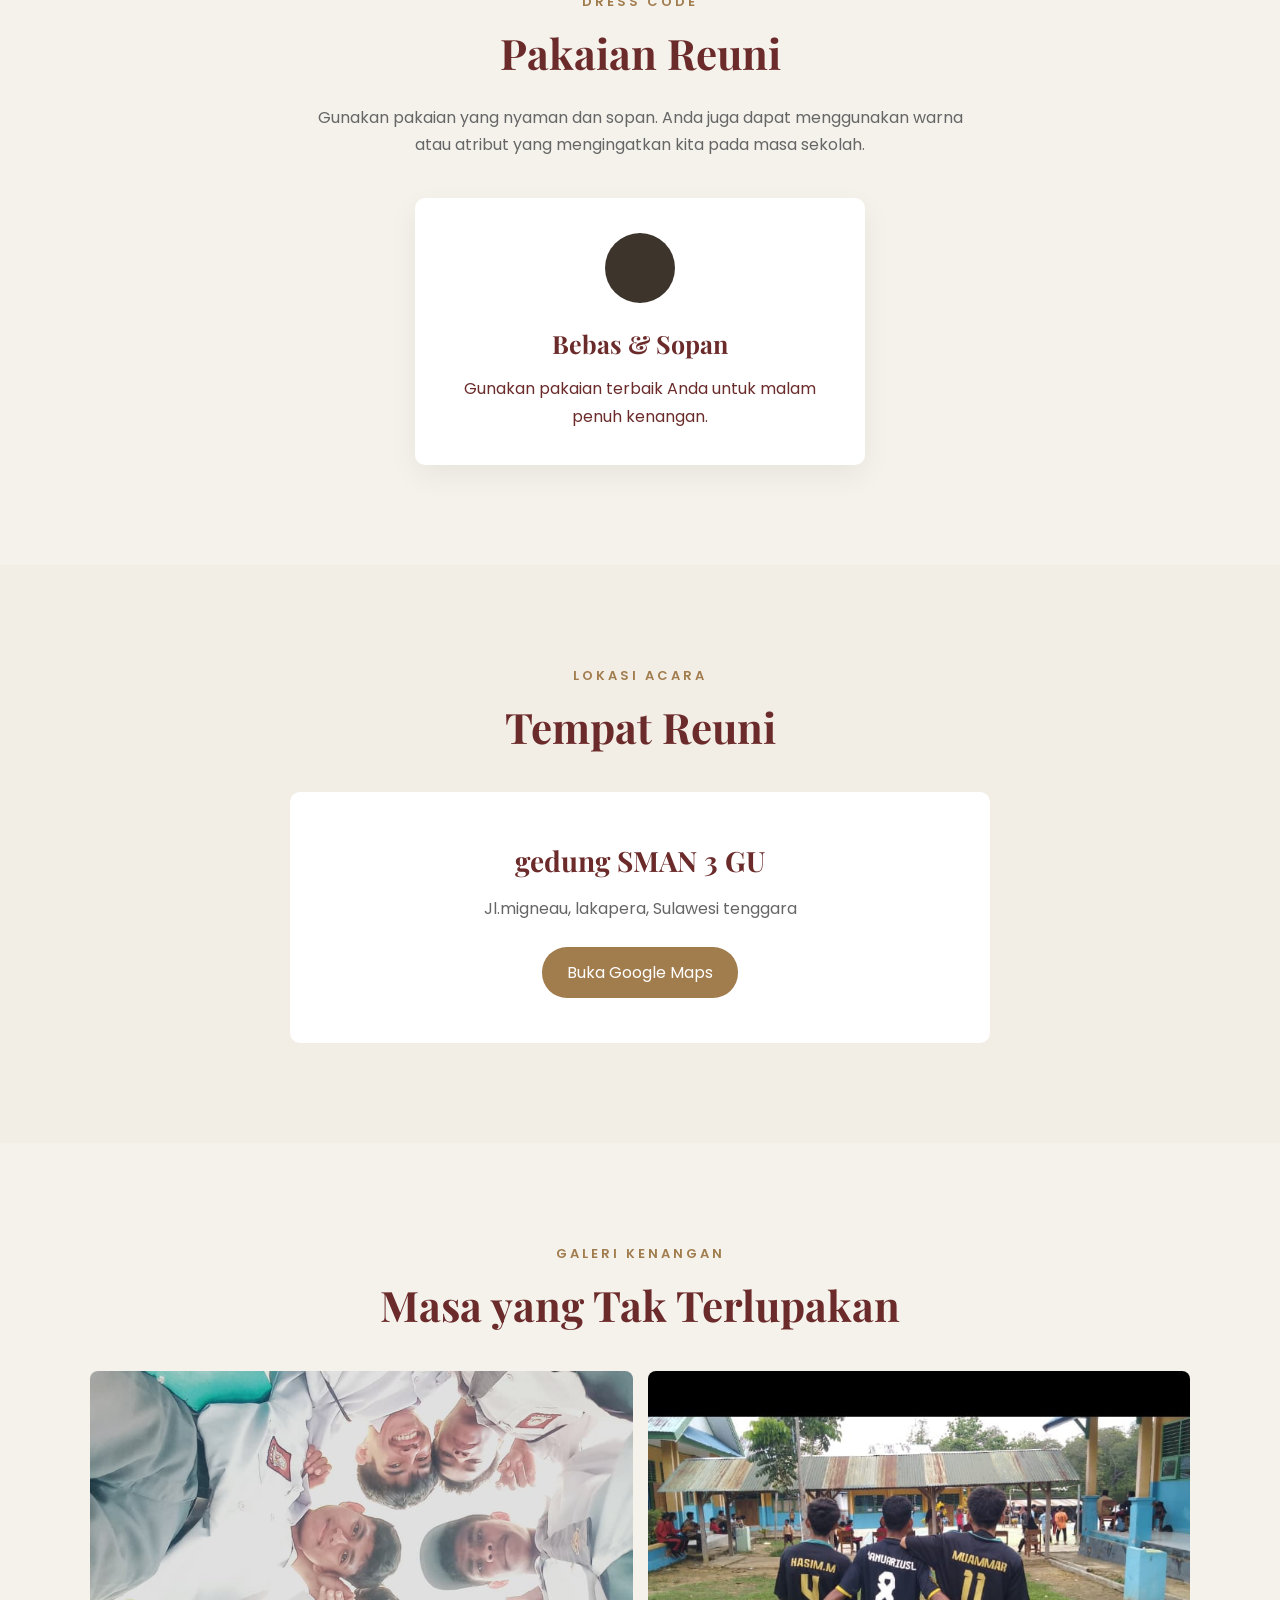
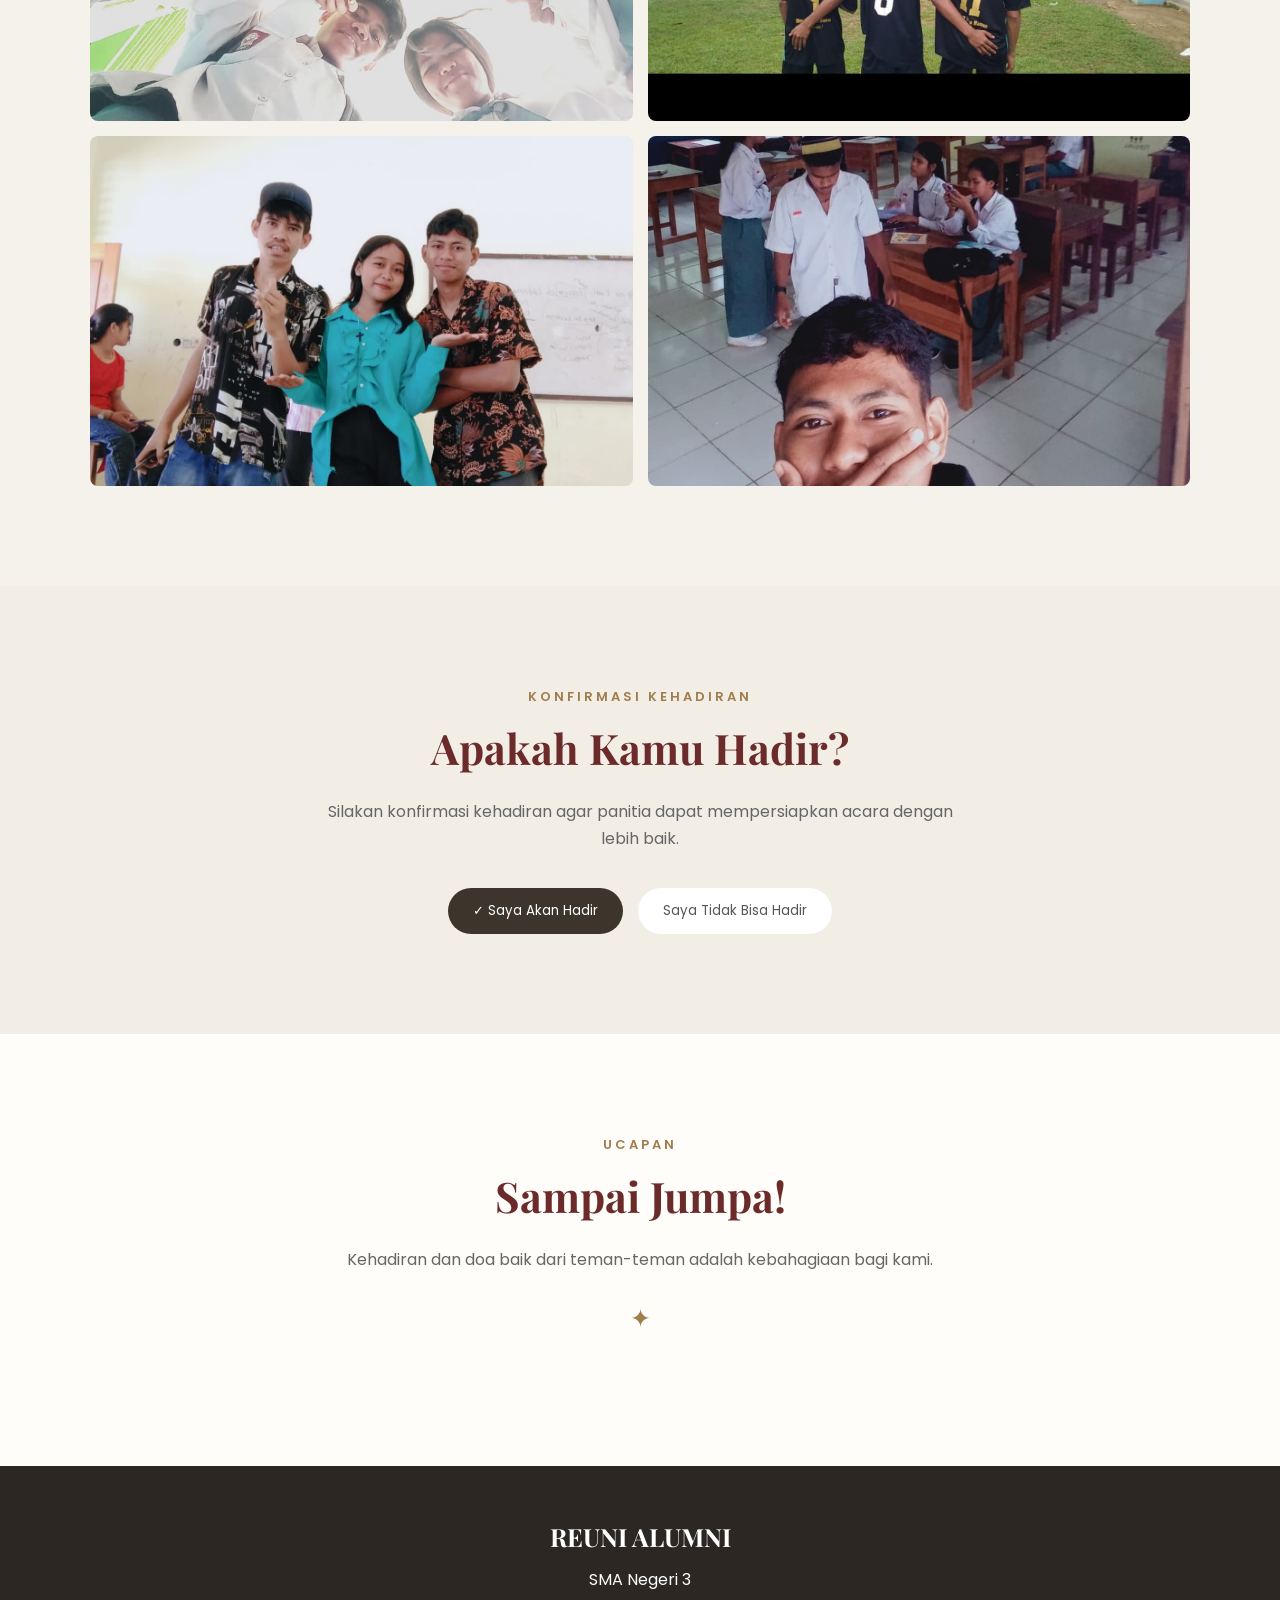
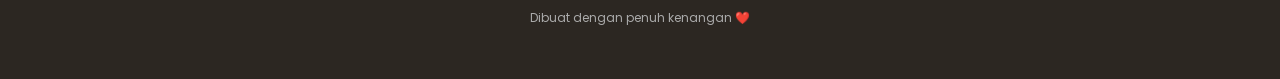
==== commit a20c12c9: "Update index.html" ====
--- a/index.html
+++ b/index.html
@@ -391,7 +391,7 @@
 
                     <div class="gallery-item">
                         <img
-                            src="images/gambar (3).jpeg"
+                            src="gambar (3).jpeg"
                             alt="Kenangan alumni"
                         >
                     </div>
@@ -399,21 +399,21 @@
                     
                     <div class="gallery-item">
                         <img
-                            src="images/gambar (5).jpeg"
+                            src="gambar (5).jpeg"
                             alt="Kenangan alumni"
                         >
                     </div>
 
                     <div class="gallery-item">
                         <img
-                            src="images/gambar (4).jpeg"
+                            src="gambar (4).jpeg"
                             alt="Kenangan alumni"
                         >
                     </div>
 
                     <div class="gallery-item">
                         <img
-                            src="images/gambar (7).jpeg"
+                            src="gambar (7).jpeg"
                             alt="Kenangan alumni"
                         >
                     </div>
@@ -525,7 +525,7 @@
     <!-- MUSIK -->
 
    <audio id="backgroundMusic" loop>
-    <source src="music/satu.mp4" type="audio/mpeg">
+    <source src="satu.mp4" type="audio/mpeg">
 </audio>
 
 
